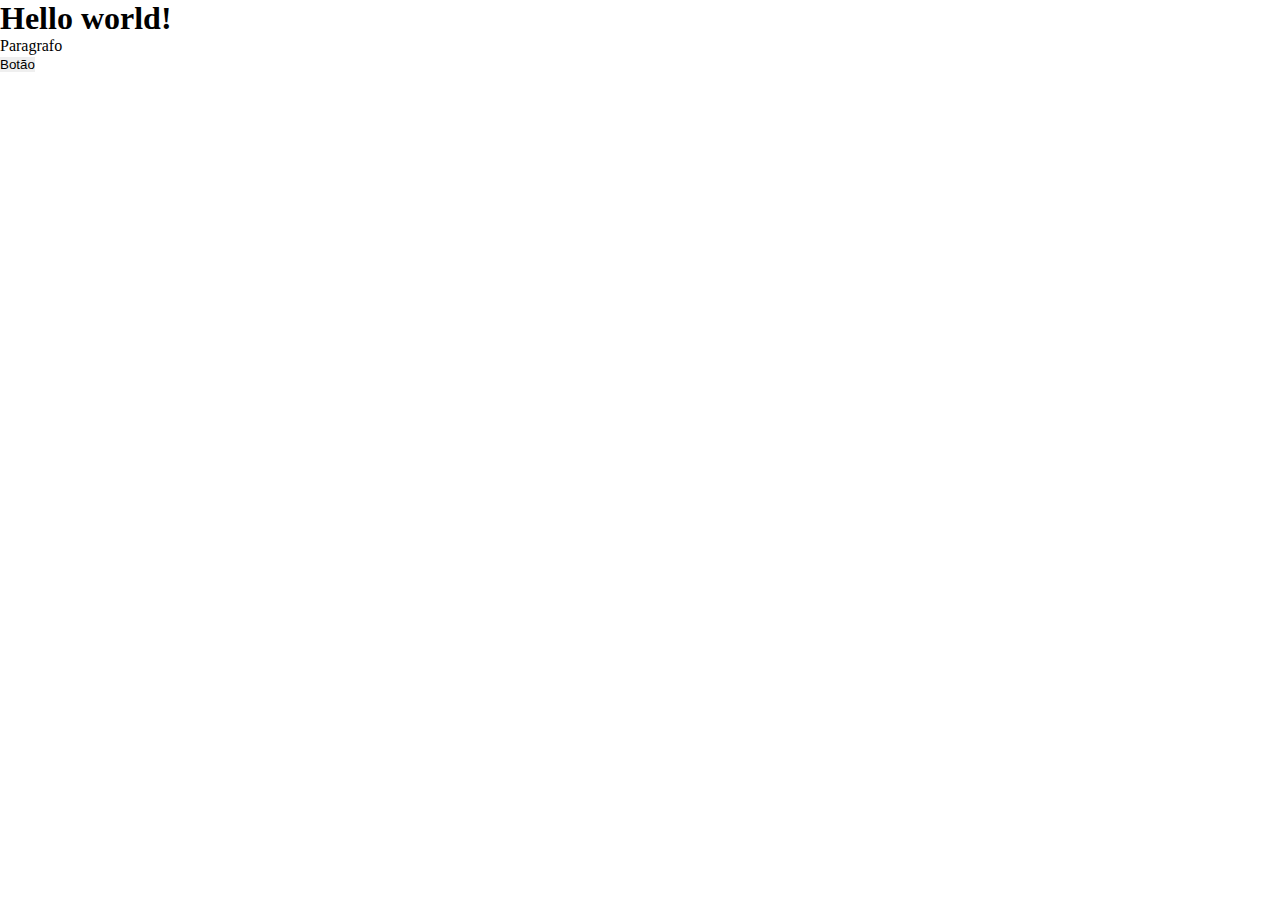
==== index.html @ f42e6f33 "basic structure" ====
<!DOCTYPE html>
<html lang="en">
<head>
    <meta charset="UTF-8">
    <meta http-equiv="X-UA-Compatible" content="IE=edge">
    <meta name="viewport" content="width=device-width, initial-scale=1.0">

    <link rel="stylesheet" href="./css/reset.css">
    <title>Memory Game JS</title>
</head>
<body>
     
    <h1>Hello world!</h1>
    <p>Paragrafo</p>
    <button>Botão</button>
 
</body>
</html>
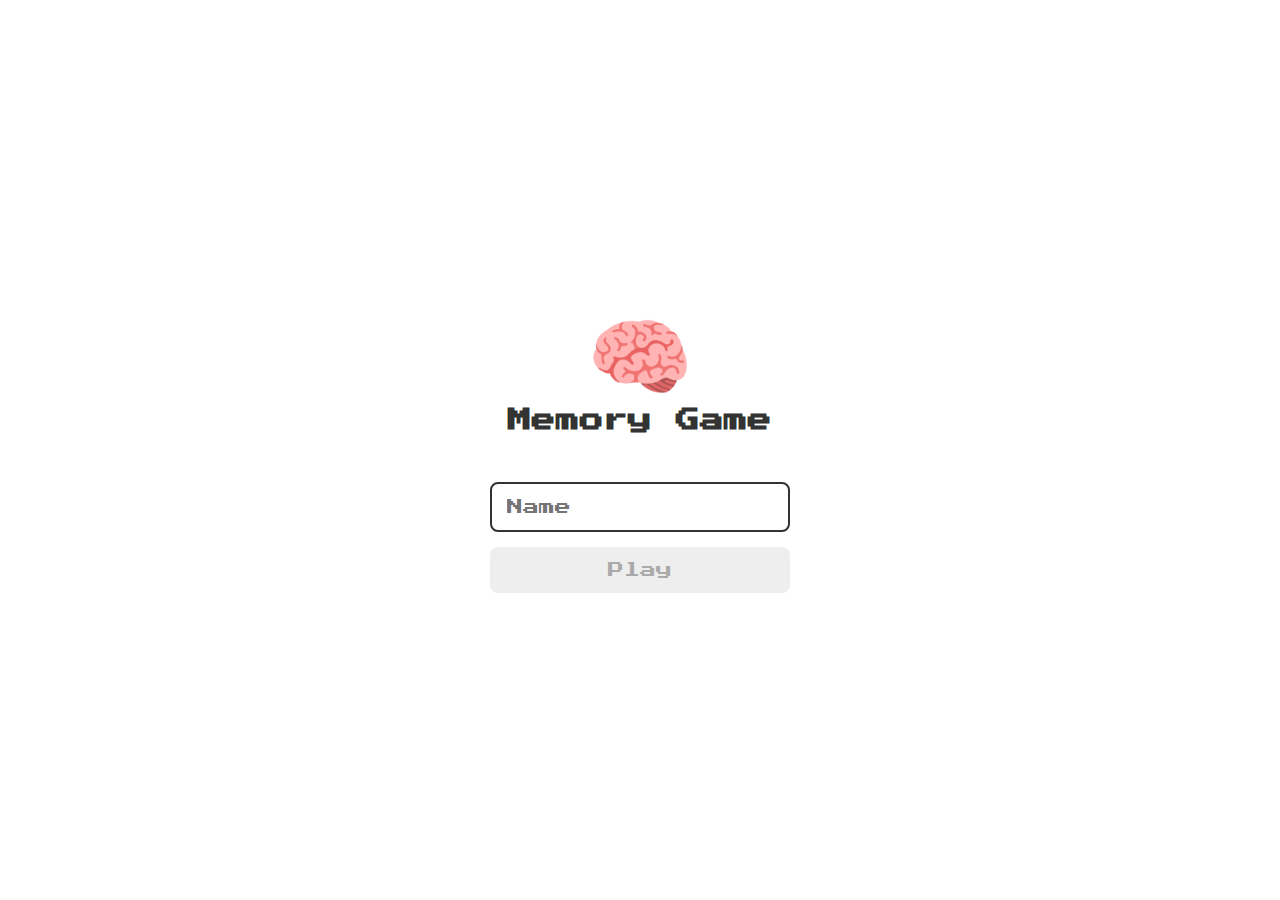
==== commit 195fb4a0: "Implementing the login functionality" ====
--- a/index.html
+++ b/index.html
@@ -6,13 +6,21 @@
     <meta name="viewport" content="width=device-width, initial-scale=1.0">
 
     <link rel="stylesheet" href="./css/reset.css">
-    <title>Memory Game JS</title>
+    <link rel="stylesheet" href="./css/login.css">
+
+    <script defer src="./js/login.js"></script>
+
+    <title>Memory Game | Login</title>
 </head>
-<body>
-     
-    <h1>Hello world!</h1>
-    <p>Paragrafo</p>
-    <button>Botão</button>
- 
+<body>  
+    <form class="login-form">
+     <div class="login__header">
+        <img src="./img/brain.png" alt="brain icon">
+        <h1>Memory Game</h1>
+     </div>
+
+     <input type="text" placeholder="Name" class="login__input">
+     <button type="submit" class="login__button" disabled>Play</button>
+    </form> 
 </body>
 </html>--- a/css/login.css
+++ b/css/login.css
@@ -0,0 +1,53 @@
+.login-form {
+    align-items: center;
+    display: flex;
+    flex-direction: column;
+    height: 100vh;
+    justify-content: center;
+}
+
+.login__header {
+    align-items: center;
+    display: flex;
+    flex-direction: column;
+    justify-content: center;
+    margin-bottom: 50px;
+}
+
+.login__header img {
+    width: 100px;
+}
+
+.login__header h1 {
+    color: #333;
+    font-size: 1.5em;
+}
+
+.login__input {
+    border: 2px solid #333;
+    border-radius: 8px;
+    color: #333;
+    font-size: 1em;
+    margin-bottom: 15px;
+    max-width: 300px;
+    outline: none;
+    width: 100%;
+    padding: 15px;
+}
+
+.login__button {
+    background-color: #ee665c;
+    border-radius: 8px;
+    color: #fff;
+    cursor: pointer;
+    font-size: 1em; 
+    max-width: 300px;
+    padding: 15px;
+    width: 100%;
+}
+
+.login__button:disabled {
+    background-color: #eee;
+    color: #aaa;
+    cursor: auto;
+}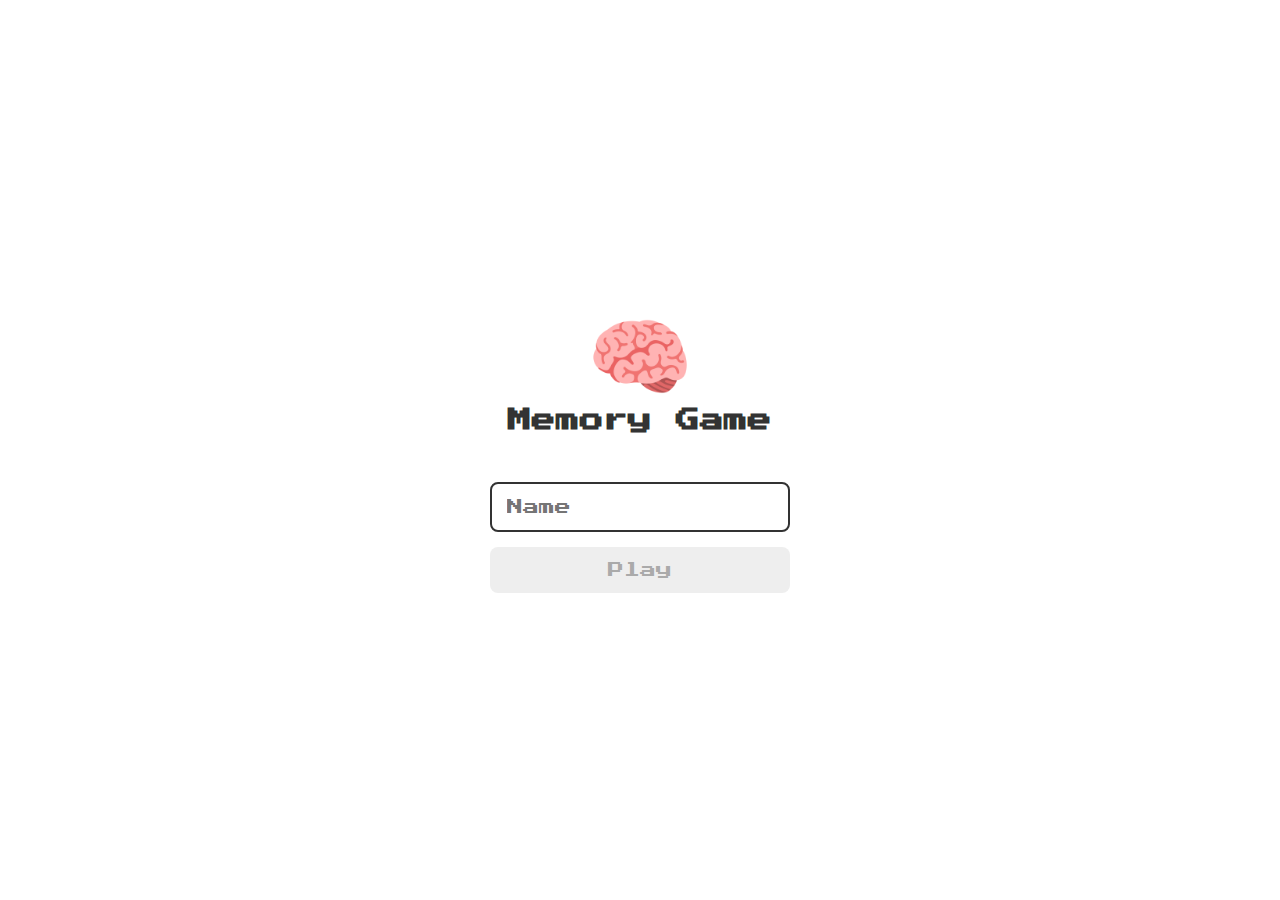
==== commit 3947677b: "Adding the Game Soundtrack" ====
--- a/index.html
+++ b/index.html
@@ -20,7 +20,7 @@
      </div>
 
      <input type="text" placeholder="Name" class="login__input">
-     <button type="submit" class="login__button" disabled>Play</button>
+     <button type="submit" class="login__button"  disabled>Play</button>
     </form> 
 </body>
 </html>